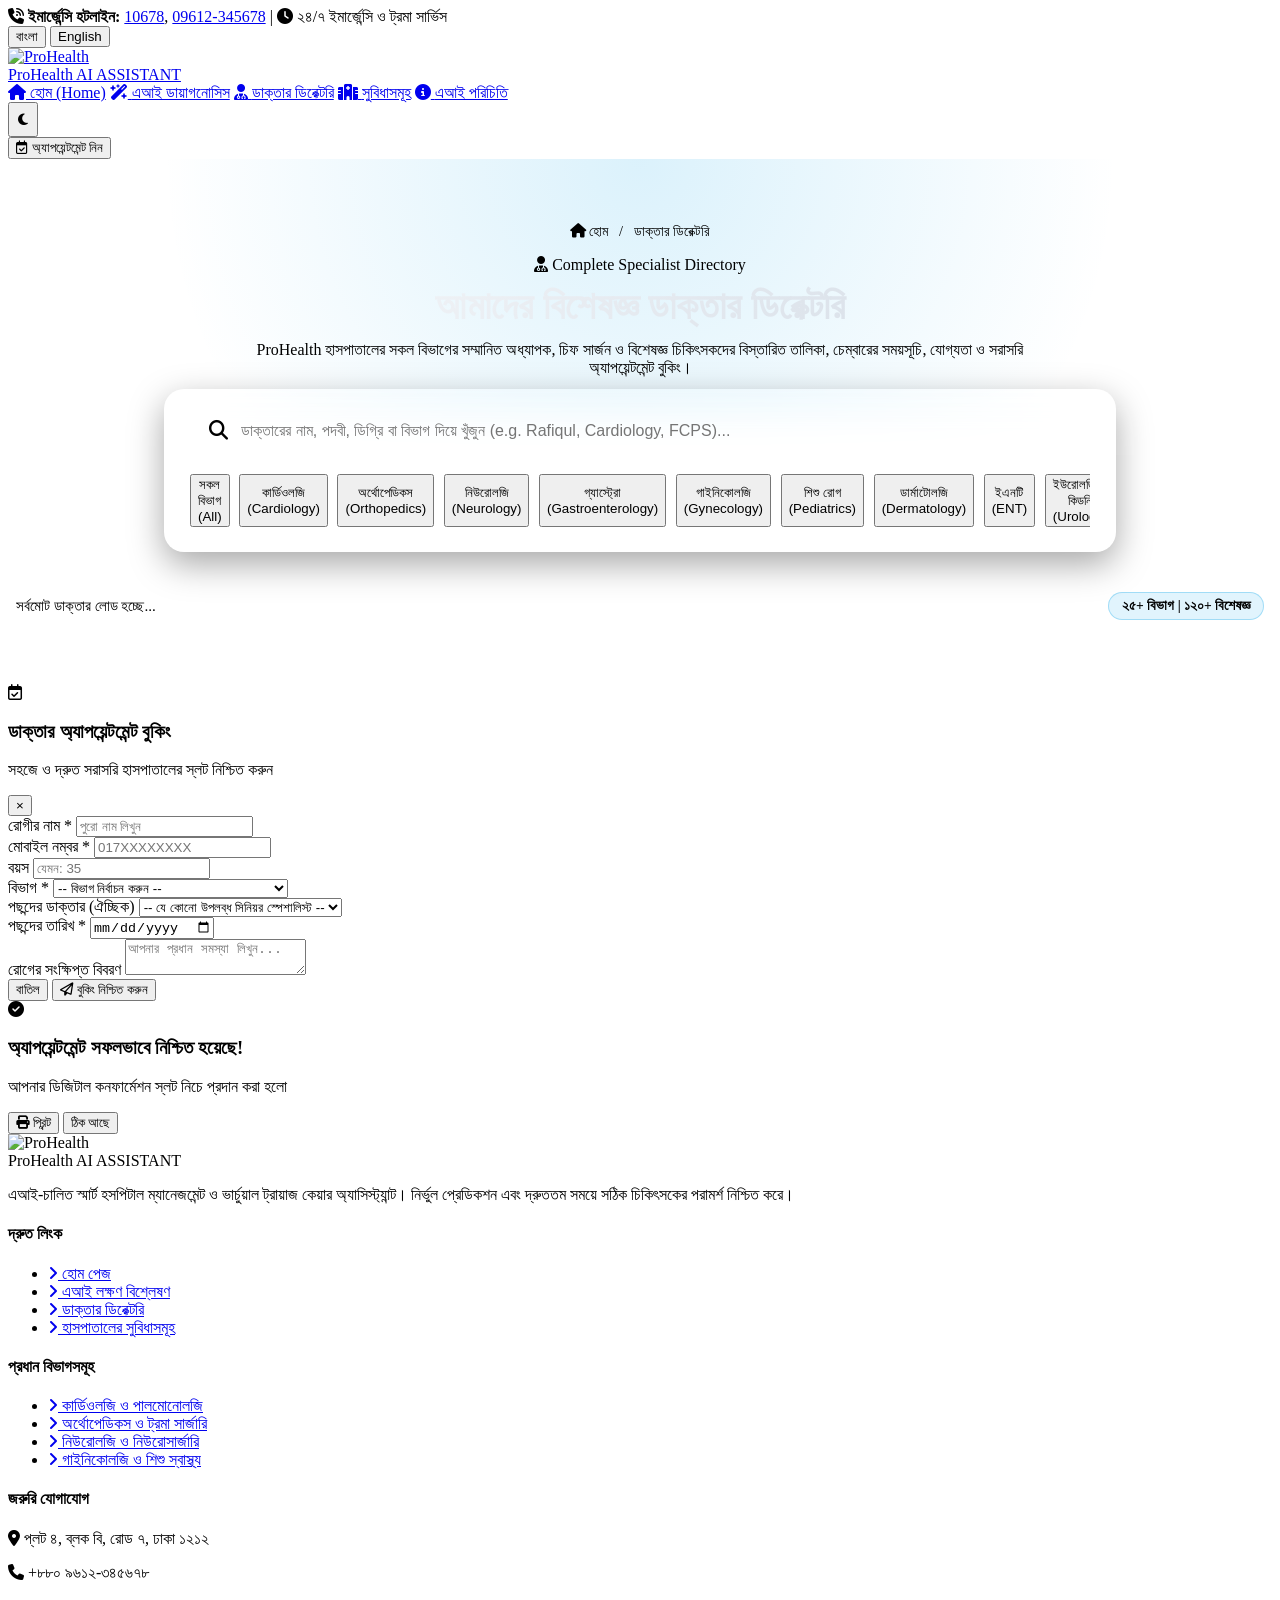
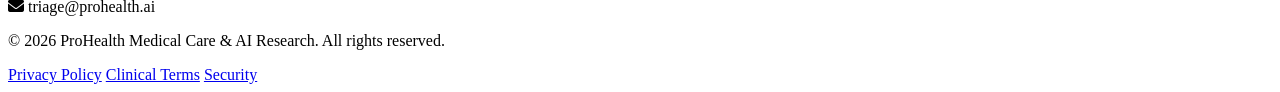
==== app/static/doctors.html @ a423ca7d "updated" ====
<!DOCTYPE html>
<html lang="bn" data-theme="dark">
<head>
    <meta charset="UTF-8">
    <meta name="viewport" content="width=device-width, initial-scale=1.0">
    <title>বিশেষজ্ঞ ডাক্তার ডিরেক্টরি | ProHealth AI Assistant</title>
    <meta name="description" content="ProHealth হাসপাতালের সকল বিভাগের বিশেষজ্ঞ ডাক্তারদের পূর্ণাঙ্গ তালিকা, ভিজিটিং সময়সূচি, যোগ্যতা ও সরাসরি অ্যাপয়েন্টমেন্ট বুকিং।">
    
    <!-- Google Fonts -->
    <link rel="preconnect" href="https://fonts.googleapis.com">
    <link rel="preconnect" href="https://fonts.gstatic.com" crossorigin>
    <link href="https://fonts.googleapis.com/css2?family=Hind+Siliguri:wght@400;500;600;700&family=Outfit:wght@400;500;600;700;800&family=Inter:wght@400;500;600;700&display=swap" rel="stylesheet">
    
    <!-- FontAwesome Pro / Free CDN -->
    <link rel="stylesheet" href="https://cdnjs.cloudflare.com/ajax/libs/font-awesome/6.5.1/css/all.min.css">
    
    <!-- Google Identity Services (Official Google Sign-In) -->
    <script src="https://accounts.google.com/gsi/client" async defer></script>
    
    <!-- Custom Stylesheet -->
    <link rel="stylesheet" href="/static/style.css?v=2.6.0">
    
    <style>
        .doc-page-header {
            padding: 4rem 0 2.5rem;
            background: radial-gradient(circle at 50% 0%, rgba(14, 165, 233, 0.15), transparent 70%);
            border-bottom: 1px solid var(--border-glass);
            text-align: center;
        }
        
        .doc-page-title {
            font-size: 2.4rem;
            font-weight: 800;
            margin-top: 0.6rem;
            margin-bottom: 0.8rem;
            background: linear-gradient(135deg, #FFFFFF, #CBD5E1);
            -webkit-background-clip: text;
            -webkit-text-fill-color: transparent;
        }
        
        .doc-search-toolbar {
            margin: -1.8rem auto 2.5rem;
            max-width: 900px;
            background: var(--bg-card);
            backdrop-filter: blur(16px);
            border: 1px solid var(--border-glass);
            border-radius: 20px;
            padding: 1.2rem 1.6rem;
            box-shadow: 0 12px 35px rgba(0, 0, 0, 0.35);
            display: flex;
            flex-direction: column;
            gap: 1.2rem;
        }
        
        .doc-search-input-wrapper {
            position: relative;
            width: 100%;
        }
        
        .doc-search-input-wrapper i.search-icon {
            position: absolute;
            left: 1.2rem;
            top: 50%;
            transform: translateY(-50%);
            color: var(--primary);
            font-size: 1.2rem;
        }
        
        .doc-search-input {
            width: 100%;
            padding: 0.9rem 1.2rem 0.9rem 3.2rem;
            background: rgba(255, 255, 255, 0.04);
            border: 1px solid var(--border-glass);
            border-radius: 12px;
            color: var(--text-main);
            font-size: 1rem;
            outline: none;
            transition: var(--transition);
        }
        
        .doc-search-input:focus {
            border-color: var(--primary);
            box-shadow: 0 0 0 3px rgba(14, 165, 233, 0.2);
            background: rgba(255, 255, 255, 0.07);
        }
        
        .doc-dept-scroll {
            display: flex;
            gap: 0.6rem;
            overflow-x: auto;
            padding-bottom: 0.4rem;
            scrollbar-width: thin;
        }
        
        .doc-dept-scroll::-webkit-scrollbar {
            height: 4px;
        }
        .doc-dept-scroll::-webkit-scrollbar-thumb {
            background: var(--border-glass);
            border-radius: 4px;
        }
        
        .doc-results-summary {
            display: flex;
            justify-content: space-between;
            align-items: center;
            margin-bottom: 1.8rem;
            padding: 0 0.5rem;
            color: var(--text-muted);
            font-size: 0.95rem;
        }
        
        .doc-results-badge {
            background: rgba(14, 165, 233, 0.12);
            color: var(--primary);
            border: 1px solid rgba(14, 165, 233, 0.3);
            padding: 0.3rem 0.8rem;
            border-radius: 20px;
            font-weight: 700;
            font-size: 0.85rem;
        }

        .breadcrumb-nav {
            margin-bottom: 1rem;
            font-size: 0.9rem;
            color: var(--text-muted);
        }
        .breadcrumb-nav a {
            color: var(--primary);
            text-decoration: none;
        }
        .breadcrumb-nav a:hover {
            text-decoration: underline;
        }
    </style>
</head>
<body>

    <!-- ========================================================= -->
    <!-- 1. TOP EMERGENCY & INFO BAR                               -->
    <!-- ========================================================= -->
    <div class="top-bar">
        <div class="container top-bar-container">
            <div class="top-bar-left">
                <span><i class="fa-solid fa-phone-volume"></i> <strong>ইমার্জেন্সি হটলাইন:</strong> <a href="tel:10678">10678</a>, <a href="tel:09612345678">09612-345678</a></span>
                <span class="divider">|</span>
                <span><i class="fa-solid fa-clock"></i> ২৪/৭ ইমার্জেন্সি ও ট্রমা সার্ভিস</span>
            </div>
            <div class="top-bar-right">
                <div class="lang-switch">
                    <button class="lang-btn active" id="langBnBtn" onclick="switchLanguage('bn')">বাংলা</button>
                    <button class="lang-btn" id="langEnBtn" onclick="switchLanguage('en')">English</button>
                </div>
            </div>
        </div>
    </div>

    <!-- ========================================================= -->
    <!-- 2. MAIN NAVBAR                                            -->
    <!-- ========================================================= -->
    <header class="navbar-header" id="navbar">
        <div class="container navbar-container">
            <a href="/" class="brand-logo">
                <div class="logo-icon">
                    <img src="/static/images/medical-symbol.png" alt="ProHealth" style="width: 100%; height: 100%; object-fit: contain;">
                </div>
                <div class="logo-text">
                    <span class="logo-title">ProHealth</span>
                    <span class="logo-sub">AI ASSISTANT</span>
                </div>
            </a>

            <nav class="nav-menu" id="nav-menu">
                <a href="/" class="nav-link" id="navHome"><i class="fa-solid fa-house"></i> <span>হোম (Home)</span></a>
                <a href="/#ai-triage" class="nav-link highlight-link" id="navTriage"><i class="fa-solid fa-wand-magic-sparkles"></i> <span>এআই ডায়াগনোসিস</span></a>
                <a href="/doctors" class="nav-link active" id="navDoctors"><i class="fa-solid fa-user-doctor"></i> <span>ডাক্তার ডিরেক্টরি</span></a>
                <a href="/#facilities" class="nav-link" id="navFacilities"><i class="fa-solid fa-hospital"></i> <span>সুবিধাসমূহ</span></a>
                <a href="/#about" class="nav-link" id="navAbout"><i class="fa-solid fa-circle-info"></i> <span>এআই পরিচিতি</span></a>
            </nav>

            <div class="nav-actions">
                <button class="btn btn-outline" id="themeToggleBtn" onclick="toggleTheme()" style="padding: 0.5rem; margin-right: 0.4rem;" title="Toggle Light/Dark Mode">
                    <i class="fa-solid fa-moon"></i>
                </button>
                
                <div id="googleAuthNav" class="google-auth-nav">
                    <div id="g_id_signin_container"></div>
                </div>

                <button class="btn btn-primary" id="navBookBtn" onclick="openAppointmentModal()">
                    <i class="fa-regular fa-calendar-check"></i> <span id="navBookText">অ্যাপয়েন্টমেন্ট নিন</span>
                </button>
            </div>
        </div>
    </header>

    <!-- ========================================================= -->
    <!-- 3. DOCTOR DIRECTORY HERO HEADER                           -->
    <!-- ========================================================= -->
    <section class="doc-page-header">
        <div class="container">
            <div class="breadcrumb-nav">
                <a href="/"><i class="fa-solid fa-house"></i> হোম</a> &nbsp; / &nbsp; <span>ডাক্তার ডিরেক্টরি</span>
            </div>
            <div class="section-badge"><i class="fa-solid fa-user-doctor"></i> Complete Specialist Directory</div>
            <h1 class="doc-page-title" id="dirHeaderTitle">আমাদের বিশেষজ্ঞ ডাক্তার ডিরেক্টরি</h1>
            <p class="section-subtitle" id="dirHeaderSubtitle" style="max-width: 780px; margin: 0 auto;">
                ProHealth হাসপাতালের সকল বিভাগের সম্মানিত অধ্যাপক, চিফ সার্জন ও বিশেষজ্ঞ চিকিৎসকদের বিস্তারিত তালিকা, চেম্বারের সময়সূচি, যোগ্যতা ও সরাসরি অ্যাপয়েন্টমেন্ট বুকিং।
            </p>
        </div>
    </section>

    <!-- ========================================================= -->
    <!-- 4. SEARCH & FILTER TOOLBAR                                -->
    <!-- ========================================================= -->
    <div class="container">
        <div class="doc-search-toolbar">
            <div class="doc-search-input-wrapper">
                <i class="fa-solid fa-magnifying-glass search-icon"></i>
                <input 
                    type="text" 
                    id="docSearchInput" 
                    class="doc-search-input" 
                    placeholder="ডাক্তারের নাম, পদবী, ডিগ্রি বা বিভাগ দিয়ে খুঁজুন (e.g. Rafiqul, Cardiology, FCPS)..." 
                    oninput="handleDoctorSearch(this.value)"
                >
            </div>

            <div class="doc-dept-scroll" id="dirDeptTabs">
                <button class="tab-btn active" data-dept="all" onclick="filterDirectoryDept('all', this)">সকল বিভাগ (All)</button>
                <button class="tab-btn" data-dept="cardiology" onclick="filterDirectoryDept('cardiology', this)">কার্ডিওলজি (Cardiology)</button>
                <button class="tab-btn" data-dept="orthopedics" onclick="filterDirectoryDept('orthopedics', this)">অর্থোপেডিকস (Orthopedics)</button>
                <button class="tab-btn" data-dept="neurology" onclick="filterDirectoryDept('neurology', this)">নিউরোলজি (Neurology)</button>
                <button class="tab-btn" data-dept="gastroenterology" onclick="filterDirectoryDept('gastroenterology', this)">গ্যাস্ট্রো (Gastroenterology)</button>
                <button class="tab-btn" data-dept="gynecology" onclick="filterDirectoryDept('gynecology', this)">গাইনিকোলজি (Gynecology)</button>
                <button class="tab-btn" data-dept="pediatrics" onclick="filterDirectoryDept('pediatrics', this)">শিশু রোগ (Pediatrics)</button>
                <button class="tab-btn" data-dept="dermatology" onclick="filterDirectoryDept('dermatology', this)">ডার্মাটোলজি (Dermatology)</button>
                <button class="tab-btn" data-dept="ent" onclick="filterDirectoryDept('ent', this)">ইএনটি (ENT)</button>
                <button class="tab-btn" data-dept="urology" onclick="filterDirectoryDept('urology', this)">ইউরোলজি ও কিডনি (Urology)</button>
                <button class="tab-btn" data-dept="ophthalmology" onclick="filterDirectoryDept('ophthalmology', this)">চক্ষু রোগ (Eye)</button>
                <button class="tab-btn" data-dept="general" onclick="filterDirectoryDept('general', this)">জেনারেল মেডিসিন (Medicine)</button>
            </div>
        </div>

        <div class="doc-results-summary">
            <div id="dirCountText">সর্বমোট ডাক্তার লোড হচ্ছে...</div>
            <div class="doc-results-badge" id="dirStatusBadge">২৫+ বিভাগ | ১২০+ বিশেষজ্ঞ</div>
        </div>

        <!-- Doctor Cards Grid -->
        <div class="doctors-grid" id="dirDoctorsGrid" style="margin-bottom: 4rem;">
            <!-- Dynamically populated via JavaScript -->
        </div>
    </div>

    <!-- ========================================================= -->
    <!-- 5. APPOINTMENT BOOKING MODAL                              -->
    <!-- ========================================================= -->
    <div class="modal-backdrop" id="appointmentModal">
        <div class="modal-card">
            <div class="modal-header">
                <div class="modal-header-left">
                    <div class="modal-icon"><i class="fa-regular fa-calendar-check"></i></div>
                    <div>
                        <h3 class="modal-title" id="modalTitle">ডাক্তার অ্যাপয়েন্টমেন্ট বুকিং</h3>
                        <p class="modal-subtitle" id="modalSub">সহজে ও দ্রুত সরাসরি হাসপাতালের স্লট নিশ্চিত করুন</p>
                    </div>
                </div>
                <button class="modal-close" onclick="closeAppointmentModal()">&times;</button>
            </div>

            <form id="appointmentForm" onsubmit="handleAppointmentSubmit(event)">
                <div class="form-grid">
                    <div class="form-group">
                        <label id="lblPatName">রোগীর নাম *</label>
                        <input type="text" id="patientName" required placeholder="পুরো নাম লিখুন">
                    </div>
                    <div class="form-group">
                        <label id="lblPatPhone">মোবাইল নম্বর *</label>
                        <input type="tel" id="patientPhone" required placeholder="017XXXXXXXX">
                    </div>
                    <div class="form-group">
                        <label id="lblPatAge">বয়স</label>
                        <input type="number" id="patientAge" placeholder="যেমন: 35">
                    </div>
                    <div class="form-group">
                        <label id="lblDept">বিভাগ *</label>
                        <select id="appointDept" required onchange="populateDoctorsForDept(this.value)">
                            <option value="">-- বিভাগ নির্বাচন করুন --</option>
                            <option value="Cardiology & Pulmonology">Cardiology & Pulmonology (কার্ডিওলজি)</option>
                            <option value="Orthopedics">Orthopedics & Trauma (অর্থোপেডিকস)</option>
                            <option value="Neurology">Neurology & Brain (নিউরোলজি)</option>
                            <option value="Gastroenterology">Gastroenterology (গ্যাস্ট্রোএন্টারোলজি)</option>
                            <option value="Dermatology">Dermatology & Laser (ডার্মাটোলজি)</option>
                            <option value="ENT (Otolaryngology)">ENT / নাক কান গলা</option>
                            <option value="Gynecology & Obstetrics">Gynecology & Obstetrics (গাইনি)</option>
                            <option value="Pediatrics">Pediatrics & Child (শিশু রোগ)</option>
                            <option value="Urology & Nephrology">Urology & Nephrology (ইউরোলজি)</option>
                            <option value="Ophthalmology">Ophthalmology (চক্ষু রোগ)</option>
                            <option value="General Medicine">General Medicine (মেডিসিন)</option>
                        </select>
                    </div>
                    <div class="form-group full-width">
                        <label id="lblDoctor">পছন্দের ডাক্তার (ঐচ্ছিক)</label>
                        <select id="appointDoctor">
                            <option value="">-- যে কোনো উপলব্ধ সিনিয়র স্পেশালিস্ট --</option>
                        </select>
                    </div>
                    <div class="form-group full-width">
                        <label id="lblDate">পছন্দের তারিখ *</label>
                        <input type="date" id="appointDate" required>
                    </div>
                    <div class="form-group full-width">
                        <label id="lblNotes">রোগের সংক্ষিপ্ত বিবরণ</label>
                        <textarea id="appointNotes" rows="2" placeholder="আপনার প্রধান সমস্যা লিখুন..."></textarea>
                    </div>
                </div>

                <div class="modal-footer">
                    <button type="button" class="btn btn-outline" onclick="closeAppointmentModal()" id="btnCancel">বাতিল</button>
                    <button type="submit" class="btn btn-primary" id="btnSubmitAppoint">
                        <i class="fa-regular fa-paper-plane"></i> <span id="btnSubmitText">বুকিং নিশ্চিত করুন</span>
                    </button>
                </div>
            </form>
        </div>
    </div>

    <!-- ========================================================= -->
    <!-- 6. CONFIRMATION TICKET MODAL                             -->
    <!-- ========================================================= -->
    <div class="modal-backdrop" id="ticketModal">
        <div class="modal-card ticket-card">
            <div class="ticket-header">
                <div class="ticket-icon-success"><i class="fa-solid fa-circle-check"></i></div>
                <h3 id="ticketSuccessTitle">অ্যাপয়েন্টমেন্ট সফলভাবে নিশ্চিত হয়েছে!</h3>
                <p id="ticketSuccessSub">আপনার ডিজিটাল কনফার্মেশন স্লট নিচে প্রদান করা হলো</p>
            </div>

            <div class="ticket-body" id="ticketBody">
                <!-- Dynamically populated -->
            </div>

            <div class="modal-footer" style="justify-content: center; gap: 1rem;">
                <button class="btn btn-outline" onclick="window.print()"><i class="fa-solid fa-print"></i> প্রিন্ট</button>
                <button class="btn btn-primary" onclick="closeTicketModal()">ঠিক আছে</button>
            </div>
        </div>
    </div>

    <!-- ========================================================= -->
    <!-- 7. FOOTER                                                 -->
    <!-- ========================================================= -->
    <footer class="footer-main">
        <div class="container">
            <div class="footer-grid">
                <div class="footer-col brand-col">
                    <div class="brand-logo">
                        <div class="logo-icon">
                            <img src="/static/images/medical-symbol.png" alt="ProHealth" style="width: 100%; height: 100%; object-fit: contain;">
                        </div>
                        <div class="logo-text">
                            <span class="logo-title">ProHealth</span>
                            <span class="logo-sub">AI ASSISTANT</span>
                        </div>
                    </div>
                    <p class="footer-desc">
                        এআই-চালিত স্মার্ট হসপিটাল ম্যানেজমেন্ট ও ভার্চুয়াল ট্রায়াজ কেয়ার অ্যাসিস্ট্যান্ট। নির্ভুল প্রেডিকশন এবং দ্রুততম সময়ে সঠিক চিকিৎসকের পরামর্শ নিশ্চিত করে।
                    </p>
                </div>

                <div class="footer-col">
                    <h4>দ্রুত লিংক</h4>
                    <ul class="footer-links">
                        <li><a href="/"><i class="fa-solid fa-angle-right"></i> হোম পেজ</a></li>
                        <li><a href="/#ai-triage"><i class="fa-solid fa-angle-right"></i> এআই লক্ষণ বিশ্লেষণ</a></li>
                        <li><a href="/doctors"><i class="fa-solid fa-angle-right"></i> ডাক্তার ডিরেক্টরি</a></li>
                        <li><a href="/#facilities"><i class="fa-solid fa-angle-right"></i> হাসপাতালের সুবিধাসমূহ</a></li>
                    </ul>
                </div>

                <div class="footer-col">
                    <h4>প্রধান বিভাগসমূহ</h4>
                    <ul class="footer-links">
                        <li><a href="/doctors?dept=cardiology"><i class="fa-solid fa-angle-right"></i> কার্ডিওলজি ও পালমোনোলজি</a></li>
                        <li><a href="/doctors?dept=orthopedics"><i class="fa-solid fa-angle-right"></i> অর্থোপেডিকস ও ট্রমা সার্জারি</a></li>
                        <li><a href="/doctors?dept=neurology"><i class="fa-solid fa-angle-right"></i> নিউরোলজি ও নিউরোসার্জারি</a></li>
                        <li><a href="/doctors?dept=gynecology"><i class="fa-solid fa-angle-right"></i> গাইনিকোলজি ও শিশু স্বাস্থ্য</a></li>
                    </ul>
                </div>

                <div class="footer-col">
                    <h4>জরুরি যোগাযোগ</h4>
                    <div class="footer-contact">
                        <p><i class="fa-solid fa-location-dot"></i> প্লট ৪, ব্লক বি, রোড ৭, ঢাকা ১২১২</p>
                        <p><i class="fa-solid fa-phone"></i> +৮৮০ ৯৬১২-৩৪৫৬৭৮</p>
                        <p><i class="fa-solid fa-envelope"></i> triage@prohealth.ai</p>
                    </div>
                </div>
            </div>

            <div class="footer-bottom">
                <p>&copy; 2026 ProHealth Medical Care & AI Research. All rights reserved.</p>
                <div class="footer-bottom-links">
                    <a href="#">Privacy Policy</a>
                    <a href="#">Clinical Terms</a>
                    <a href="#">Security</a>
                </div>
            </div>
        </div>
    </footer>

    <!-- App JavaScript -->
    <script src="/static/app.js?v=2.6.0"></script>
    <script>
        // Dedicated Directory Page Logic
        let currentDirDept = "all";
        let currentDirSearch = "";
        let allDirectoryDoctors = [];

        async function loadDirectoryDoctors() {
            const grid = document.getElementById("dirDoctorsGrid");
            if (!grid) return;

            grid.innerHTML = `<div style="grid-column: 1/-1; text-align:center; padding: 3rem; color: var(--text-muted);">
                <i class="fa-solid fa-spinner fa-spin" style="font-size: 2.5rem; color: var(--primary);"></i>
                <p style="margin-top: 1rem; font-size: 1.1rem;">${currentLang === "bn" ? "ডাক্তারদের সম্পূর্ণ তালিকা লোড হচ্ছে..." : "Loading Complete Doctor Directory..."}</p>
            </div>`;

            try {
                let url = "/api/doctors";
                const res = await fetch(url);
                allDirectoryDoctors = await res.json();
                
                // Check URL parameter for initial department
                const urlParams = new URLSearchParams(window.location.search);
                const deptParam = urlParams.get("dept");
                if (deptParam) {
                    currentDirDept = deptParam;
                    const tabBtn = document.querySelector(`.tab-btn[data-dept="${deptParam}"]`);
                    if (tabBtn) {
                        document.querySelectorAll("#dirDeptTabs .tab-btn").forEach(b => b.classList.remove("active"));
                        tabBtn.classList.add("active");
                    }
                }

                renderDirectoryGrid();
            } catch (err) {
                console.error("Error loading doctors directory:", err);
                grid.innerHTML = `<p style="grid-column: 1/-1; text-align:center; color: var(--emergency-red); padding: 2rem;">Failed to load doctor directory.</p>`;
            }
        }

        function filterDirectoryDept(deptKey, btn) {
            currentDirDept = deptKey;
            document.querySelectorAll("#dirDeptTabs .tab-btn").forEach(b => b.classList.remove("active"));
            if (btn) btn.classList.add("active");
            renderDirectoryGrid();
        }

        function handleDoctorSearch(query) {
            currentDirSearch = query.trim().toLowerCase();
            renderDirectoryGrid();
        }

        function renderDirectoryGrid() {
            const grid = document.getElementById("dirDoctorsGrid");
            const countText = document.getElementById("dirCountText");
            if (!grid) return;

            let filtered = allDirectoryDoctors.filter(doc => {
                const matchDept = currentDirDept === "all" || (doc.dept_key && doc.dept_key.toLowerCase() === currentDirDept.toLowerCase());
                if (!matchDept) return false;

                if (!currentDirSearch) return true;
                const name = (doc.name || "").toLowerCase();
                const nameBn = (doc.name_bn || "").toLowerCase();
                const title = (doc.title || "").toLowerCase();
                const deg = (doc.degrees || "").toLowerCase();
                const dept = (doc.department || "").toLowerCase();
                const des = (doc.designation || "").toLowerCase();
                const room = (doc.room || "").toLowerCase();

                return name.includes(currentDirSearch) || 
                       nameBn.includes(currentDirSearch) || 
                       title.includes(currentDirSearch) || 
                       deg.includes(currentDirSearch) || 
                       dept.includes(currentDirSearch) || 
                       des.includes(currentDirSearch) ||
                       room.includes(currentDirSearch);
            });

            if (countText) {
                countText.innerHTML = currentLang === "bn"
                    ? `মোট <strong>${filtered.length}</strong> জন বিশেষজ্ঞ ডাক্তার প্রদর্শিত হচ্ছে`
                    : `Showing <strong>${filtered.length}</strong> Specialized Doctors`;
            }

            if (!filtered.length) {
                grid.innerHTML = `<div style="grid-column: 1/-1; text-align:center; padding: 4rem; color: var(--text-muted);">
                    <i class="fa-solid fa-user-slash" style="font-size: 3rem; margin-bottom: 1rem; opacity: 0.5;"></i>
                    <h3>${currentLang === "bn" ? "কোনো ডাক্তার পাওয়া যায়নি" : "No Doctors Found"}</h3>
                    <p style="margin-top: 0.5rem;">${currentLang === "bn" ? "অন্য কোনো নাম বা বিভাগ দিয়ে অনুসন্ধান করুন।" : "Please try searching with another keyword or department filter."}</p>
                </div>`;
                return;
            }

            grid.innerHTML = "";
            filtered.forEach(doc => {
                const name = currentLang === "bn" ? (doc.name_bn || doc.name) : doc.name;
                const availableText = currentLang === "bn"
                    ? (doc.available_today ? "● চেম্বার খোলা" : "অফলাইন")
                    : (doc.available_today ? "● Chamber Active" : "Offline");
                const expLabel = currentLang === "bn" ? "অভিজ্ঞতা" : "Exp";
                const feeSub = currentLang === "bn" ? "/ কনসালটেশন" : "/ Consultation";
                const bookBtnText = currentLang === "bn" ? "অ্যাপয়েন্টমেন্ট নিন" : "Book Doctor";
                const avatarImg = getDoctorAvatarHTML(doc.avatar);

                const card = document.createElement("div");
                card.classList.add("doctor-card");
                card.innerHTML = `
                    <div class="doc-badge-status">${availableText}</div>
                    <div class="doc-avatar-wrapper">${avatarImg}</div>
                    <h3 class="doc-name">${name}</h3>
                    <div class="doc-title">${doc.title}</div>
                    <div class="doc-degrees">${doc.degrees}</div>

                    <div class="doc-meta-list">
                        <div><i class="fa-solid fa-door-open"></i> <span>${doc.room}</span></div>
                        <div><i class="fa-regular fa-clock"></i> <span>${doc.days}</span></div>
                        <div><i class="fa-solid fa-star" style="color: #F59E0B;"></i> <span>${doc.rating} (${doc.reviews}) | ${doc.experience} ${expLabel}</span></div>
                    </div>

                    <div class="doc-footer">
                        <div class="doc-fee">${doc.fee} <span>${feeSub}</span></div>
                        <button class="btn btn-primary btn-sm" onclick="openAppointmentModalForDoctor('${doc.id}', '${name}', '${doc.department}')">
                            <i class="fa-regular fa-calendar-check"></i> ${bookBtnText}
                        </button>
                    </div>
                `;
                grid.appendChild(card);
            });
        }

        // Initialize when DOM is ready
        document.addEventListener("DOMContentLoaded", () => {
            loadDirectoryDoctors();
        });
    </script>
</body>
</html>
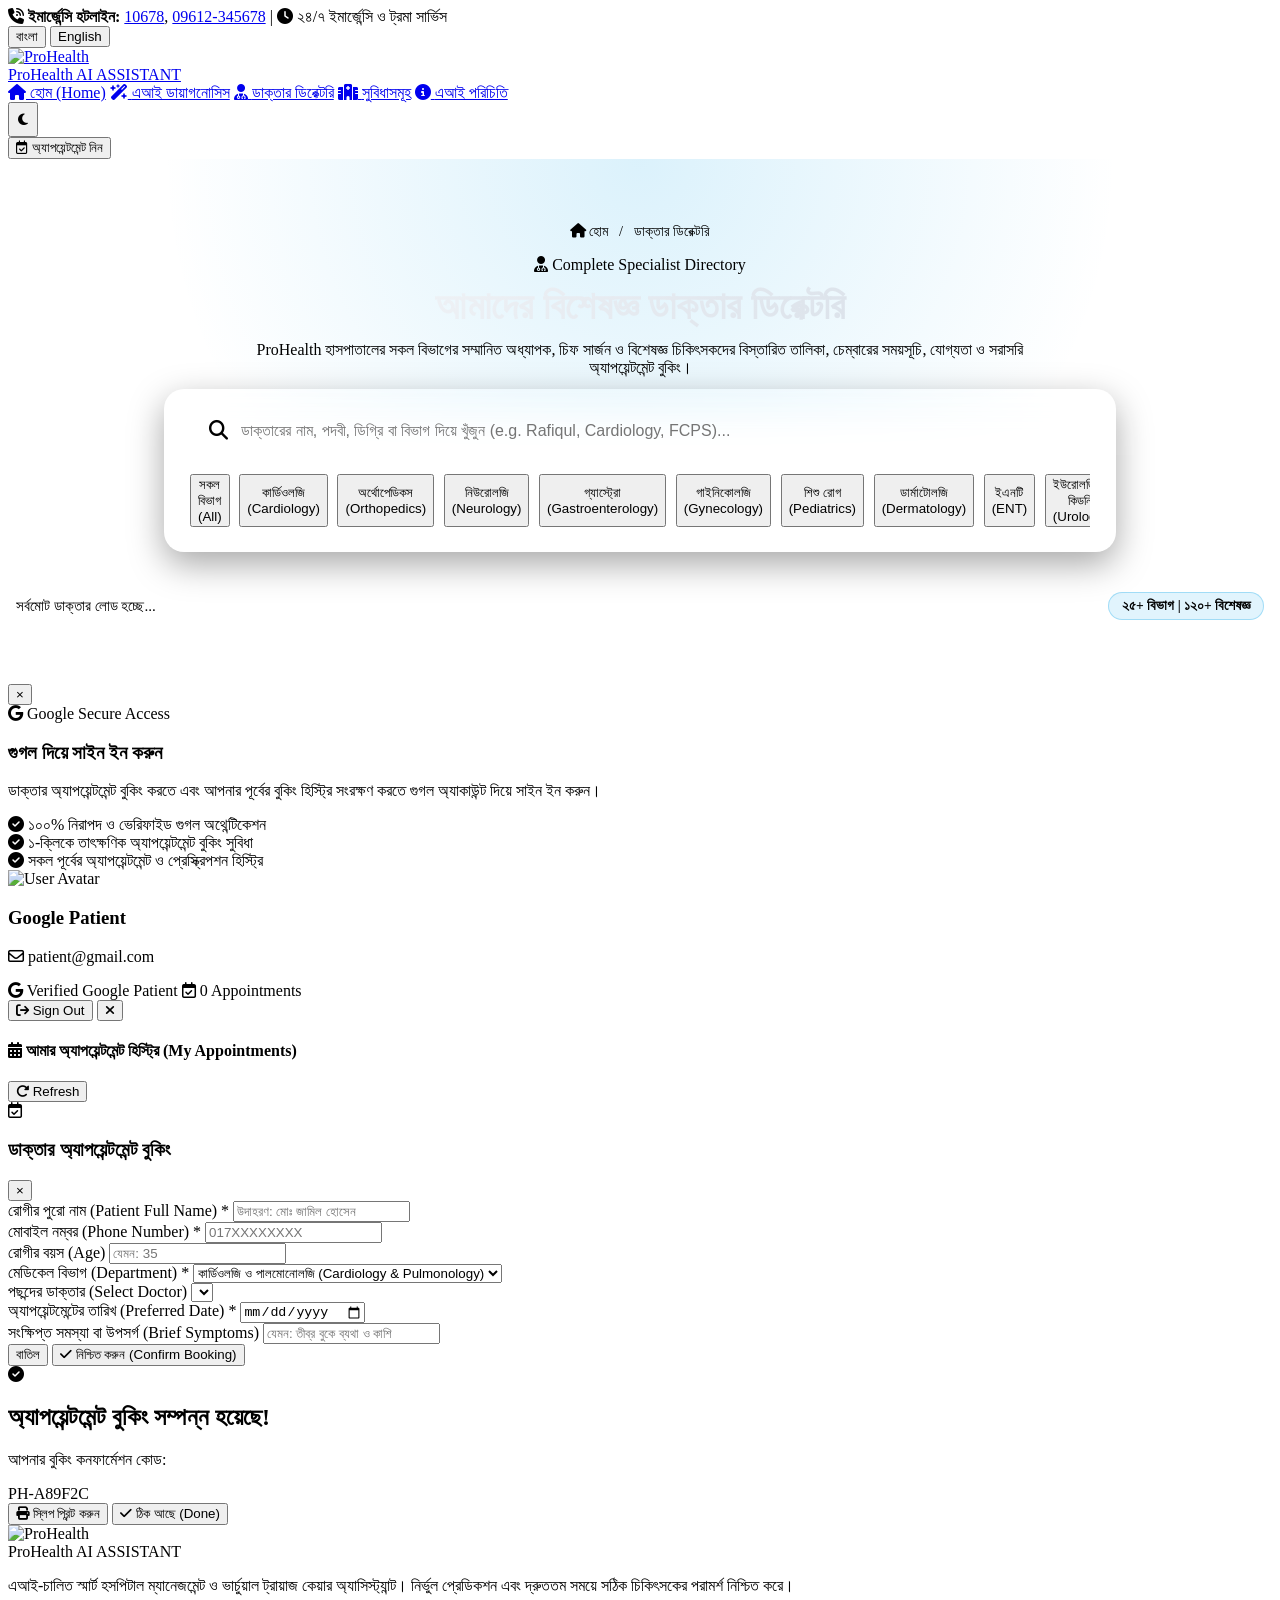
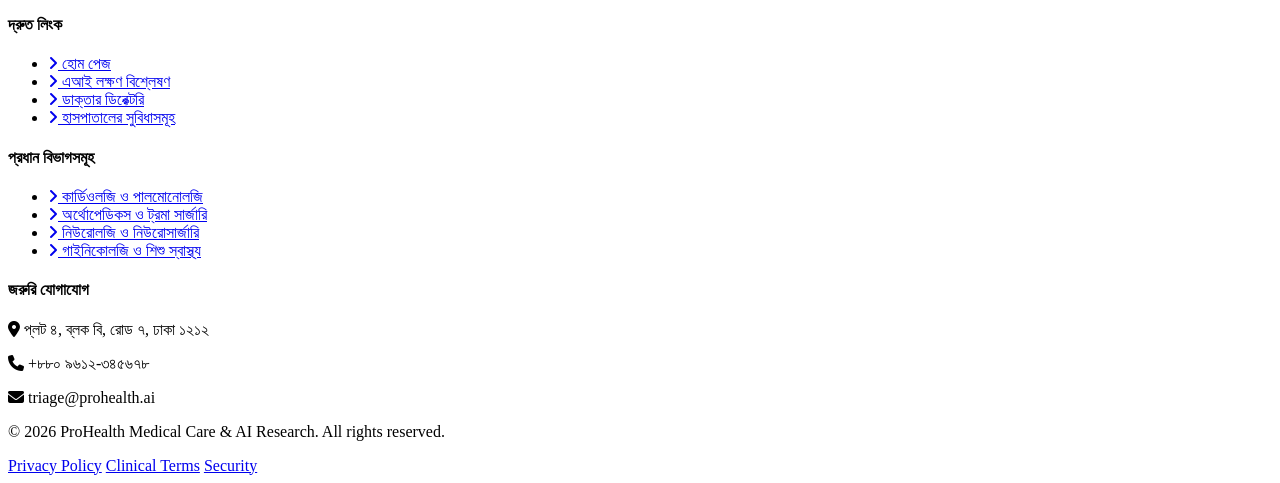
==== commit 73a63e3f: "Fix and unify appointment booking for Vercel serverless environment" ====
--- a/app/static/doctors.html
+++ b/app/static/doctors.html
@@ -254,96 +254,154 @@
     </div>
 
     <!-- ========================================================= -->
-    <!-- 5. APPOINTMENT BOOKING MODAL                              -->
+    <!-- 5. GOOGLE SIGN IN & DASHBOARD MODALS                      -->
+    <!-- ========================================================= -->
+    <div class="modal-backdrop" id="signInPromptModal">
+        <div class="modal-dialog signin-dialog">
+            <div class="signin-card">
+                <button class="modal-close" onclick="closeSignInPrompt()">&times;</button>
+                <div class="signin-brand-header">
+                    <div class="signin-badge"><i class="fa-brands fa-google"></i> Google Secure Access</div>
+                    <h3 id="signInModalTitle">গুগল দিয়ে সাইন ইন করুন</h3>
+                    <p id="signInModalDesc">ডাক্তার অ্যাপয়েন্টমেন্ট বুকিং করতে এবং আপনার পূর্বের বুকিং হিস্ট্রি সংরক্ষণ করতে গুগল অ্যাকাউন্ট দিয়ে সাইন ইন করুন।</p>
+                </div>
+                <div class="signin-features-mini">
+                    <div><i class="fa-solid fa-circle-check"></i> <span id="signInFeat1">১০০% নিরাপদ ও ভেরিফাইড গুগল অথেন্টিকেশন</span></div>
+                    <div><i class="fa-solid fa-circle-check"></i> <span id="signInFeat2">১-ক্লিকে তাৎক্ষণিক অ্যাপয়েন্টমেন্ট বুকিং সুবিধা</span></div>
+                    <div><i class="fa-solid fa-circle-check"></i> <span id="signInFeat3">সকল পূর্বের অ্যাপয়েন্টমেন্ট ও প্রেস্ক্রিপশন হিস্ট্রি</span></div>
+                </div>
+                <div class="g-signin-wrapper">
+                    <div id="g_id_modal_signin_btn"></div>
+                </div>
+            </div>
+        </div>
+    </div>
+
+    <div class="modal-backdrop" id="userDashboardModal">
+        <div class="modal-dialog dashboard-dialog">
+            <div class="user-dashboard-header">
+                <div class="user-profile-summary">
+                    <div class="user-avatar-wrap">
+                        <img id="dashUserAvatar" src="https://images.unsplash.com/photo-1534528741775-53994a69daeb?auto=format&fit=crop&q=80&w=200" alt="User Avatar">
+                        <span class="user-online-status"></span>
+                    </div>
+                    <div class="user-details">
+                        <h3 id="dashUserName">Google Patient</h3>
+                        <p id="dashUserEmail"><i class="fa-regular fa-envelope"></i> patient@gmail.com</p>
+                        <div class="user-badges">
+                            <span class="user-badge-tag"><i class="fa-brands fa-google"></i> <span id="dashVerifiedBadge">Verified Google Patient</span></span>
+                            <span class="user-badge-tag highlight" id="dashBookingCountBadge"><i class="fa-regular fa-calendar-check"></i> <span id="dashBookingCountText">0 Appointments</span></span>
+                        </div>
+                    </div>
+                </div>
+                <div class="header-right-actions">
+                    <button class="btn btn-sm btn-outline-danger" id="dashSignOutBtn" onclick="handleGoogleSignOut()">
+                        <i class="fa-solid fa-arrow-right-from-bracket"></i> <span id="dashSignOutText">Sign Out</span>
+                    </button>
+                    <button class="btn-close" onclick="closeUserDashboard()"><i class="fa-solid fa-xmark"></i></button>
+                </div>
+            </div>
+            <div class="dashboard-tab-content active" id="dashTabBookings">
+                <div class="dash-section-header">
+                    <h4 id="dashHistoryTitle"><i class="fa-solid fa-calendar-days"></i> আমার অ্যাপয়েন্টমেন্ট হিস্ট্রি (My Appointments)</h4>
+                    <button class="btn btn-sm btn-outline" id="dashRefreshBtn" onclick="loadUserAppointments()"><i class="fa-solid fa-rotate-right"></i> Refresh</button>
+                </div>
+                <div class="user-appointments-container" id="userAppointmentsContainer"></div>
+            </div>
+        </div>
+    </div>
+
+    <!-- ========================================================= -->
+    <!-- 6. APPOINTMENT BOOKING MODAL                              -->
     <!-- ========================================================= -->
     <div class="modal-backdrop" id="appointmentModal">
-        <div class="modal-card">
+        <div class="modal-dialog">
             <div class="modal-header">
-                <div class="modal-header-left">
-                    <div class="modal-icon"><i class="fa-regular fa-calendar-check"></i></div>
-                    <div>
-                        <h3 class="modal-title" id="modalTitle">ডাক্তার অ্যাপয়েন্টমেন্ট বুকিং</h3>
-                        <p class="modal-subtitle" id="modalSub">সহজে ও দ্রুত সরাসরি হাসপাতালের স্লট নিশ্চিত করুন</p>
-                    </div>
+                <div class="modal-title-group">
+                    <i class="fa-regular fa-calendar-check"></i>
+                    <h3 id="modalHeaderTitle">ডাক্তার অ্যাপয়েন্টমেন্ট বুকিং</h3>
                 </div>
                 <button class="modal-close" onclick="closeAppointmentModal()">&times;</button>
             </div>
-
-            <form id="appointmentForm" onsubmit="handleAppointmentSubmit(event)">
-                <div class="form-grid">
+            
+            <form id="appointmentForm" onsubmit="submitAppointment(event)">
+                <div class="modal-body">
                     <div class="form-group">
-                        <label id="lblPatName">রোগীর নাম *</label>
-                        <input type="text" id="patientName" required placeholder="পুরো নাম লিখুন">
-                    </div>
+                        <label id="lblPatientName">রোগীর পুরো নাম (Patient Full Name) *</label>
+                        <input type="text" id="patientName" required placeholder="উদাহরণ: মোঃ জামিল হোসেন">
+                    </div>
+
+                    <div class="form-row">
+                        <div class="form-group">
+                            <label id="lblPhone">মোবাইল নম্বর (Phone Number) *</label>
+                            <input type="tel" id="patientPhone" required placeholder="017XXXXXXXX">
+                        </div>
+                        <div class="form-group">
+                            <label id="lblAge">রোগীর বয়স (Age)</label>
+                            <input type="number" id="patientAge" placeholder="যেমন: 35">
+                        </div>
+                    </div>
+
                     <div class="form-group">
-                        <label id="lblPatPhone">মোবাইল নম্বর *</label>
-                        <input type="tel" id="patientPhone" required placeholder="017XXXXXXXX">
-                    </div>
+                        <label id="lblDept">মেডিকেল বিভাগ (Department) *</label>
+                        <select id="modalDeptSelect" required onchange="updateModalDoctorOptions()">
+                            <option value="Cardiology & Pulmonology">কার্ডিওলজি ও পালমোনোলজি (Cardiology & Pulmonology)</option>
+                            <option value="Orthopedics">অর্থোপেডিকস (Orthopedics)</option>
+                            <option value="Neurology">নিউরোলজি (Neurology)</option>
+                            <option value="Gastroenterology">গ্যাস্ট্রোএন্টারোলজি (Gastroenterology)</option>
+                            <option value="Dermatology">ডার্মাটোলজি (Dermatology)</option>
+                            <option value="Pediatrics">পেডিয়াট্রিক্স (Pediatrics)</option>
+                            <option value="Gynecology & Obstetrics">গাইনিকোলজি ও অবস (Gynecology)</option>
+                            <option value="ENT (Otolaryngology)">ইএনটি / নাক কান গলা (ENT)</option>
+                            <option value="Urology & Nephrology">ইউরোলজি ও কিডনি (Urology)</option>
+                            <option value="Ophthalmology">চক্ষু বিশেষজ্ঞ (Ophthalmology & Eye)</option>
+                            <option value="General Medicine">জেনারেল মেডিসিন (General Medicine)</option>
+                        </select>
+                    </div>
+
                     <div class="form-group">
-                        <label id="lblPatAge">বয়স</label>
-                        <input type="number" id="patientAge" placeholder="যেমন: 35">
-                    </div>
+                        <label id="lblDoctor">পছন্দের ডাক্তার (Select Doctor)</label>
+                        <select id="modalDoctorSelect">
+                            <!-- Populated dynamically -->
+                        </select>
+                    </div>
+
                     <div class="form-group">
-                        <label id="lblDept">বিভাগ *</label>
-                        <select id="appointDept" required onchange="populateDoctorsForDept(this.value)">
-                            <option value="">-- বিভাগ নির্বাচন করুন --</option>
-                            <option value="Cardiology & Pulmonology">Cardiology & Pulmonology (কার্ডিওলজি)</option>
-                            <option value="Orthopedics">Orthopedics & Trauma (অর্থোপেডিকস)</option>
-                            <option value="Neurology">Neurology & Brain (নিউরোলজি)</option>
-                            <option value="Gastroenterology">Gastroenterology (গ্যাস্ট্রোএন্টারোলজি)</option>
-                            <option value="Dermatology">Dermatology & Laser (ডার্মাটোলজি)</option>
-                            <option value="ENT (Otolaryngology)">ENT / নাক কান গলা</option>
-                            <option value="Gynecology & Obstetrics">Gynecology & Obstetrics (গাইনি)</option>
-                            <option value="Pediatrics">Pediatrics & Child (শিশু রোগ)</option>
-                            <option value="Urology & Nephrology">Urology & Nephrology (ইউরোলজি)</option>
-                            <option value="Ophthalmology">Ophthalmology (চক্ষু রোগ)</option>
-                            <option value="General Medicine">General Medicine (মেডিসিন)</option>
-                        </select>
-                    </div>
-                    <div class="form-group full-width">
-                        <label id="lblDoctor">পছন্দের ডাক্তার (ঐচ্ছিক)</label>
-                        <select id="appointDoctor">
-                            <option value="">-- যে কোনো উপলব্ধ সিনিয়র স্পেশালিস্ট --</option>
-                        </select>
-                    </div>
-                    <div class="form-group full-width">
-                        <label id="lblDate">পছন্দের তারিখ *</label>
-                        <input type="date" id="appointDate" required>
-                    </div>
-                    <div class="form-group full-width">
-                        <label id="lblNotes">রোগের সংক্ষিপ্ত বিবরণ</label>
-                        <textarea id="appointNotes" rows="2" placeholder="আপনার প্রধান সমস্যা লিখুন..."></textarea>
+                        <label id="lblDate">অ্যাপয়েন্টমেন্টের তারিখ (Preferred Date) *</label>
+                        <input type="date" id="appointmentDate" required>
+                    </div>
+
+                    <div class="form-group">
+                        <label id="lblSymptoms">সংক্ষিপ্ত সমস্যা বা উপসর্গ (Brief Symptoms)</label>
+                        <input type="text" id="modalSymptoms" placeholder="যেমন: তীব্র বুকে ব্যথা ও কাশি">
                     </div>
                 </div>
 
                 <div class="modal-footer">
-                    <button type="button" class="btn btn-outline" onclick="closeAppointmentModal()" id="btnCancel">বাতিল</button>
-                    <button type="submit" class="btn btn-primary" id="btnSubmitAppoint">
-                        <i class="fa-regular fa-paper-plane"></i> <span id="btnSubmitText">বুকিং নিশ্চিত করুন</span>
-                    </button>
+                    <button type="button" class="btn btn-outline" id="modalCancelBtn" onclick="closeAppointmentModal()">বাতিল</button>
+                    <button type="submit" class="btn btn-accent" id="modalSubmitBtn"><i class="fa-solid fa-check"></i> নিশ্চিত করুন (Confirm Booking)</button>
                 </div>
             </form>
         </div>
     </div>
 
-    <!-- ========================================================= -->
-    <!-- 6. CONFIRMATION TICKET MODAL                             -->
-    <!-- ========================================================= -->
-    <div class="modal-backdrop" id="ticketModal">
-        <div class="modal-card ticket-card">
-            <div class="ticket-header">
-                <div class="ticket-icon-success"><i class="fa-solid fa-circle-check"></i></div>
-                <h3 id="ticketSuccessTitle">অ্যাপয়েন্টমেন্ট সফলভাবে নিশ্চিত হয়েছে!</h3>
-                <p id="ticketSuccessSub">আপনার ডিজিটাল কনফার্মেশন স্লট নিচে প্রদান করা হলো</p>
-            </div>
-
-            <div class="ticket-body" id="ticketBody">
-                <!-- Dynamically populated -->
-            </div>
-
-            <div class="modal-footer" style="justify-content: center; gap: 1rem;">
-                <button class="btn btn-outline" onclick="window.print()"><i class="fa-solid fa-print"></i> প্রিন্ট</button>
-                <button class="btn btn-primary" onclick="closeTicketModal()">ঠিক আছে</button>
+    <!-- Booking Confirmation Modal -->
+    <div class="modal-backdrop" id="confirmationModal">
+        <div class="modal-dialog confirmation-dialog">
+            <div class="confirmation-content text-center">
+                <div class="success-icon"><i class="fa-solid fa-circle-check"></i></div>
+                <h2 id="confirmSuccessTitle">অ্যাপয়েন্টমেন্ট বুকিং সম্পন্ন হয়েছে!</h2>
+                <p id="confirmCodeLabel">আপনার বুকিং কনফার্মেশন কোড:</p>
+                <div class="ticket-code" id="confirmTicketId">PH-A89F2C</div>
+                
+                <div class="ticket-details-box" id="confirmDetailsBox">
+                    <!-- Dynamic details -->
+                </div>
+
+                <div class="confirmation-actions">
+                    <button class="btn btn-outline" onclick="window.print()"><i class="fa-solid fa-print"></i> স্লিপ প্রিন্ট করুন</button>
+                    <button class="btn btn-accent" onclick="closeConfirmationModal()"><i class="fa-solid fa-check"></i> ঠিক আছে (Done)</button>
+                </div>
             </div>
         </div>
     </div>
